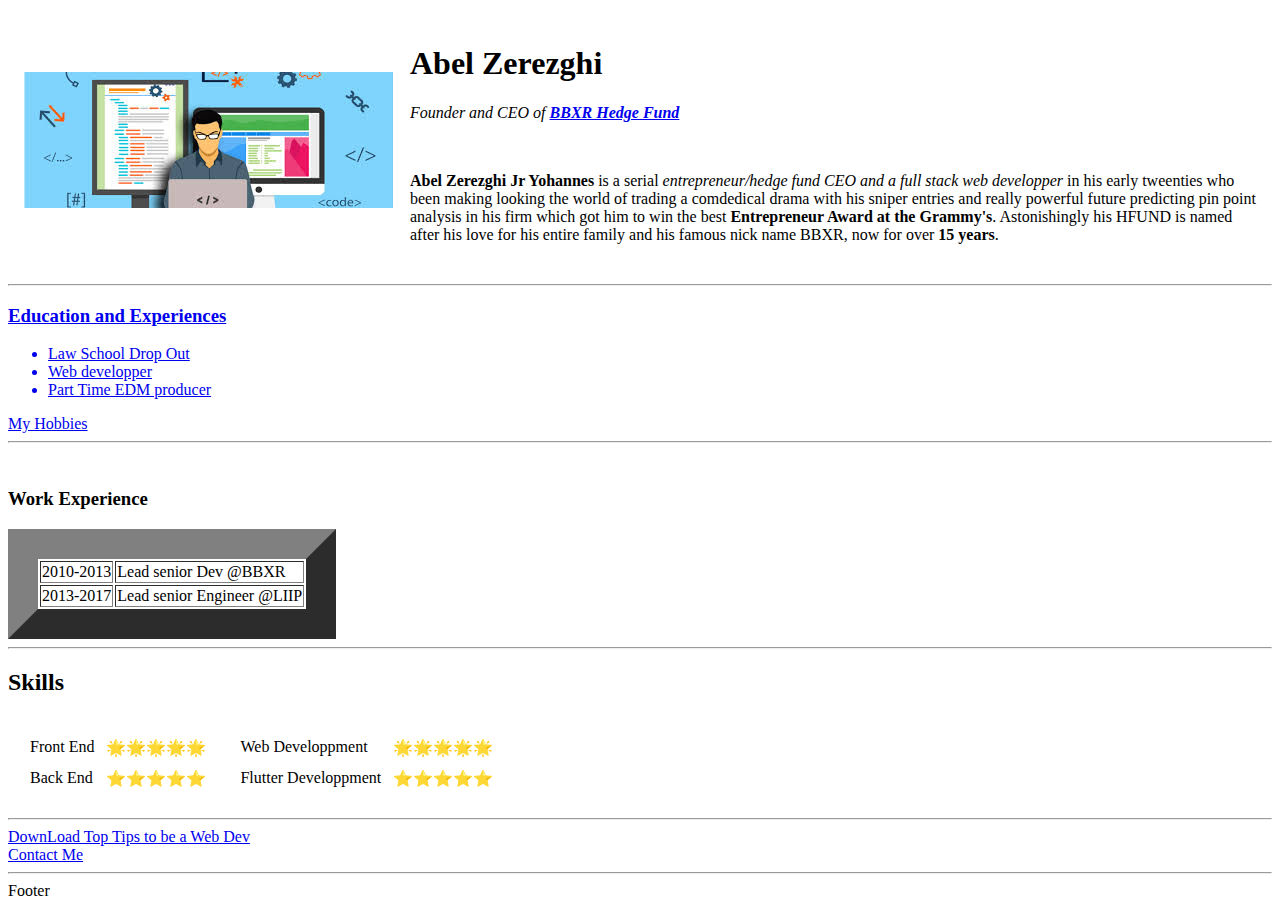
==== index.html @ 3e800be5 "Add initial cv website files" ====
<!DOCTYPE html>
<html lang="en" dir="ltr">

<head>
  <meta charset="utf-8">
  <title>Abel's Personal Site</title>
</head>

<body>
  <table cellspacing="15px">
    <tr>

      <a href="https://www.w3schools.com/howto/howto_html_download_link.asp">
        <td><img src="download.jpeg" alt="Abel profile picture">
      </a> </td>
      <td>

        <h1>Abel Zerezghi</h1>
        <p>
          <em>Founder and CEO of <strong><a href="https://www.instagram.com/4abel/">BBXR Hedge Fund</a></strong></em>
        </p>
        <br>
        <p><strong>Abel Zerezghi Jr Yohannes</strong>
          is a serial <em>entrepreneur/hedge fund CEO and
            a full stack web developper</em>
          in his early tweenties who been making looking
          the world of trading a comdedical drama with his
          sniper entries and really powerful future predicting
          pin point analysis in his firm which got him to win the best <strong>Entrepreneur Award at the Grammy's</strong>. Astonishingly his HFUND is named after his
          love for his entire family and his famous nick name BBXR,
          now for over <strong>15 years</strong>.
        </p>
      </td>
    </tr>
  </table>
  <hr>
  <h3>Education and Experiences</h3>
  <ul>
    <li>Law School Drop Out</li>
    <li>Web developper</li>
    <li>Part Time EDM producer</li>
  </ul>
  <a href="Hobbies.html">My Hobbies</a>
<hr>
  <br>
  <h3>Work Experience</h3>
  <table border="30px">

    <tr>
      <td>2010-2013</td>
      <td>Lead senior Dev @BBXR</td>
    </tr>
    <tr>
      <td>2013-2017</td>
      <td>Lead senior Engineer @LIIP</td>
    </tr>
  </table>
  <hr>
  <h2>Skills</h2>

  <table cellspacing="10px">
    <tr>
      <td>
        <table cellspacing="10px">
          <tr>
            <td>Front End</td>
            <td>🌟🌟🌟🌟🌟</td>
          </tr>
          <tr>
            <td>Back End</td>
            <td>⭐️⭐️⭐️⭐️⭐️</td>
          </tr>
        </table>
      </td>
      <td>
        <table cellspacing="10px">
          <tr>
            <td>Web Developpment</td>
            <td>🌟🌟🌟🌟🌟</td>
          </tr>
          <tr>
            <td>Flutter Developpment</td>
            <td>⭐️⭐️⭐️⭐️⭐️</td>
          </tr>
        </table>
      </td>
    </tr>
  </table>







  <hr>
  <a download href="https://web.stanford.edu/group/csp/cs21/htmlcheatsheet.pdf">DownLoad Top Tips to be a Web Dev</a>
  <br>
  <a href="Contact.html">Contact Me</a>
  <hr>
  <footer>
    Footer
  </footer>
</body>

</html>
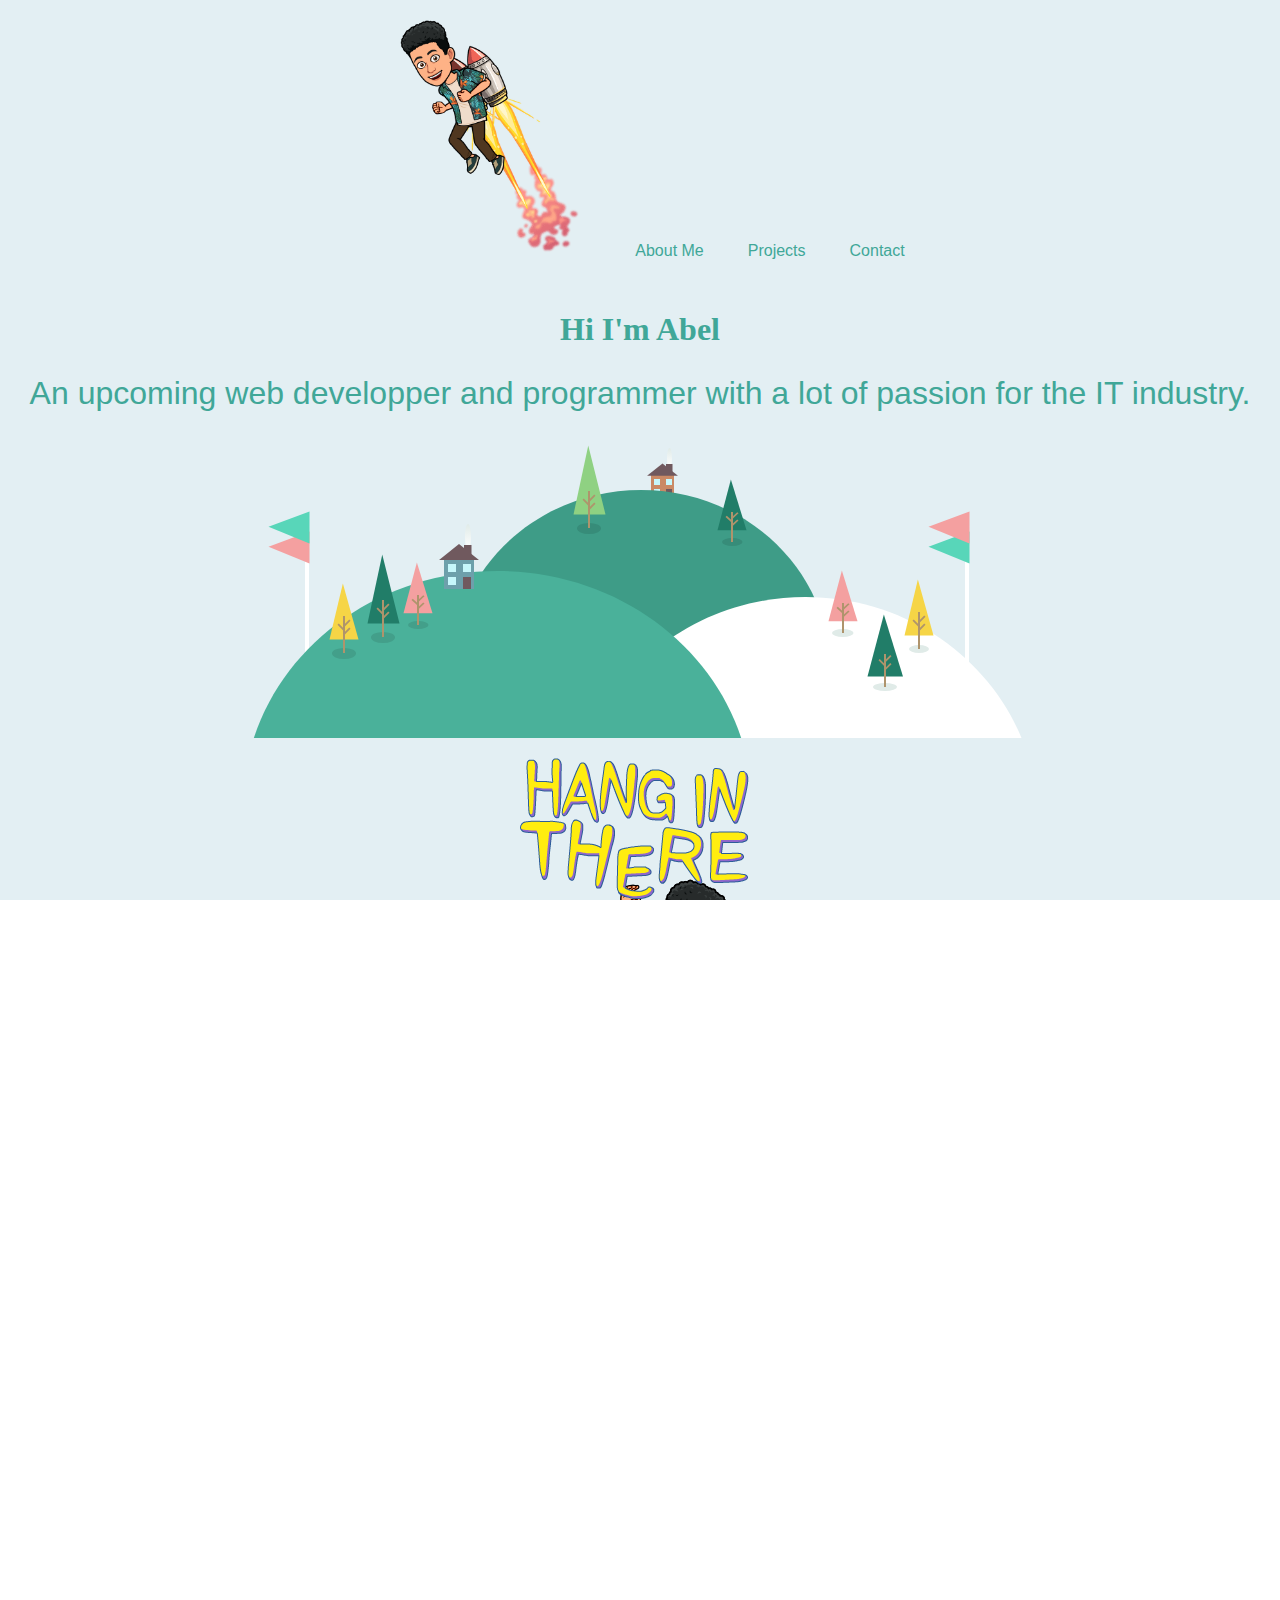
==== commit f5c4841f: "Add files via upload" ====
--- a/index.html
+++ b/index.html
@@ -3,104 +3,66 @@
 
 <head>
   <meta charset="utf-8">
-  <title>Abel's Personal Site</title>
+  <title>Abel Zerezgh</title>
+  <link rel="stylesheet" href="style.css">
+  <link rel="icon" href="favicon.ico">
 </head>
 
+
 <body>
-  <table cellspacing="15px">
-    <tr>
 
-      <a href="https://www.w3schools.com/howto/howto_html_download_link.asp">
-        <td><img src="download.jpeg" alt="Abel profile picture">
-      </a> </td>
-      <td>
+  <div class="navbar">
+    <img class="profile-pic" src="rocket.png" alt="Abel's profile">
+    <a  href=#htext>About Me</a>
+    <a href="#mskills">Projects</a>
+    <a href="#ctct">Contact</a>
 
-        <h1>Abel Zerezghi</h1>
-        <p>
-          <em>Founder and CEO of <strong><a href="https://www.instagram.com/4abel/">BBXR Hedge Fund</a></strong></em>
-        </p>
-        <br>
-        <p><strong>Abel Zerezghi Jr Yohannes</strong>
-          is a serial <em>entrepreneur/hedge fund CEO and
-            a full stack web developper</em>
-          in his early tweenties who been making looking
-          the world of trading a comdedical drama with his
-          sniper entries and really powerful future predicting
-          pin point analysis in his firm which got him to win the best <strong>Entrepreneur Award at the Grammy's</strong>. Astonishingly his HFUND is named after his
-          love for his entire family and his famous nick name BBXR,
-          now for over <strong>15 years</strong>.
-        </p>
-      </td>
-    </tr>
-  </table>
-  <hr>
-  <h3>Education and Experiences</h3>
-  <ul>
-    <li>Law School Drop Out</li>
-    <li>Web developper</li>
-    <li>Part Time EDM producer</li>
-  </ul>
-  <a href="Hobbies.html">My Hobbies</a>
-<hr>
-  <br>
-  <h3>Work Experience</h3>
-  <table border="30px">
+  </div>
 
-    <tr>
-      <td>2010-2013</td>
-      <td>Lead senior Dev @BBXR</td>
-    </tr>
-    <tr>
-      <td>2013-2017</td>
-      <td>Lead senior Engineer @LIIP</td>
-    </tr>
-  </table>
-  <hr>
-  <h2>Skills</h2>
+  <div class="top-container">
 
-  <table cellspacing="10px">
-    <tr>
-      <td>
-        <table cellspacing="10px">
-          <tr>
-            <td>Front End</td>
-            <td>🌟🌟🌟🌟🌟</td>
-          </tr>
-          <tr>
-            <td>Back End</td>
-            <td>⭐️⭐️⭐️⭐️⭐️</td>
-          </tr>
-        </table>
-      </td>
-      <td>
-        <table cellspacing="10px">
-          <tr>
-            <td>Web Developpment</td>
-            <td>🌟🌟🌟🌟🌟</td>
-          </tr>
-          <tr>
-            <td>Flutter Developpment</td>
-            <td>⭐️⭐️⭐️⭐️⭐️</td>
-          </tr>
-        </table>
-      </td>
-    </tr>
-  </table>
+    <h1  class="headertext">Hi I'm Abel</h1>
+    <h2 class="headertext">An upcoming web developper and programmer with a lot of passion for the IT industry.</h2>
+    <img src="land.svg" alt="land-image">
+  </div>
 
 
+  <div id="htext" class="middle-container">
+    <div class="profile">
+      <img src="hangin.png" alt="Abel's profile picture">
+      <h2>Hello again.</h2>
+      <p class="intro">I'm a web designer / developer based in Geneva, Switzerland. I have a passion for web design and love to create for web and mobile devices.</p>
+    </div>
+    <hr>
+    <div class="skills">
+      <h2 id="mskills">My Skills.</h2>
+      <div class="skill-row">
+        <img class="skill1" src="office.png" alt="Abel working on his projects">
+        <h3>Design what you want.</h3>
+        <p>I like to keep it simple. My goals are to focus on typography, content and conveying the message that you want to send.</p>
+      </div>
+      <div class="skill-row">
+        <img class="skill2" src="hehe.png" alt="Abel is a cool guy with awesome skills on IT tech">
+        <h3>Develop what you need.</h3>
+        <p>I'm a developer, so I know how to create your website to run across devices using the latest technologies available.</p>
+      </div>
+    </div>
+    <hr>
+    <div class="contact-me">
+      <h2 id="ctct" >Get In Touch</h2>
+      <h3>I’m currently available for an internship or freelance work.</h3>
+      <p class="contactmessage">If you have a project that you want to get started, think you need my help with something or just fancy saying hey, then get in touch.</p>
+      <a class="btn" href="mailto:babixer@gmail.com">MESSAGE ME</a>
+    </div>
+  </div>
 
 
-
-
-
-  <hr>
-  <a download href="https://web.stanford.edu/group/csp/cs21/htmlcheatsheet.pdf">DownLoad Top Tips to be a Web Dev</a>
-  <br>
-  <a href="Contact.html">Contact Me</a>
-  <hr>
-  <footer>
-    Footer
-  </footer>
+  <div class="bottom-container">
+    <a class="footer-link" href="https://www.linkedin.com/in/abelze">LinkedIn</a>
+    <a class="footer-link" href="https://twitter.com/babixer">Twitter</a>
+    <a class="footer-link" href="index.html">Website</a>
+    <p>© 2019<a href="index.html">Abel Zerezghi</a>By BBXR</p>
+  </div>
 </body>
 
 </html>
--- a/style.css
+++ b/style.css
@@ -0,0 +1,150 @@
+html, body {
+  width: 100%;
+  height: 100%;
+  margin: 0px;
+  padding: 0px;
+  overflow-x: hidden;
+}
+
+/*this code above searched from stack overflow to control white space to the right*/
+body {
+  margin: 0;
+  text-align: center;
+  font-family: 'Cormorant Garamond', serif;
+
+}
+
+h1 {
+  color: #40a798;
+  font-family: 'Abril Fatface', cursive;
+  font-size: 5.625rem;
+  margin: 50px auto 0 auto;
+}
+
+h2 {
+  color: #40a798;
+  font-family: 'Russo One', sans-serif;
+  font-size: 2.5rem;
+  font-weight: normal;
+}
+
+h3 {
+  color: #40a798;
+  font-family: 'Russo One', sans-serif;
+}
+
+hr {
+  border: dotted #40a798 6px;
+  border-bottom: none;
+  width: 6%;
+  margin: 100px auto;
+}
+
+a {
+  color: #40a798;
+  font-family: "Montserrat", sans-serif;
+  margin: 10px 20px;
+  text-decoration: none;
+}
+
+p {
+  font-family: 'Titillium Web', sans-serif;
+  color: #52575d;
+  text-align: center;
+  padding: 7% 15%;
+  width: 75%;
+}
+
+.navbar {
+  background-color: #e3eff3;
+  margin: 0;
+  padding: 0;
+
+}
+
+.profile-pic {
+  background-color: #e3eff3;
+  border-left: 2px;
+  height: 40%;
+  width: 20%;
+  margin-left: 0;
+}
+
+.headertext {
+  font-size: 2rem;
+}
+
+.intro {
+  width: 75%;
+  margin: auto;
+}
+
+.top-container {
+  background-color: #e3eff3;
+  position: relative;
+  padding-top: 1px;
+}
+
+.middle-container {
+  background-color: #e3eff3;
+  font-family: 'Cormorant Garamond', serif;
+  padding: 50px 50px50px 50px;
+
+}
+
+.bottom-container {
+  background-color: #66BFBF;
+  color: #EAF6F6;
+  font-family: 'Titillium Web', sans-serif;
+  position: relative;
+  padding: 100px 100px;
+}
+
+.skill-row {
+  width: 50%;
+  margin: 100px auto 100px auto;
+  text-align: left;
+  line-height: 2;
+}
+
+.skill1 {
+  width: 45%;
+  float: left;
+  margin-right: 30px;
+}
+
+.skill2 {
+  width: 45%;
+  float: right;
+  margin-right: 30px;
+}
+
+.contactmessage {
+  width: 75%;
+  margin: 40px auto 60px;
+}
+
+.btn {
+  background-color: #66BFBF;
+  border: none;
+  color: #EAF6F6;
+  padding: 16px 32px;
+  text-align: center;
+  text-decoration: none;
+  display: inline-block;
+  font-size: 20px;
+}
+
+.btn:hover {
+  color: #071a52;
+}
+
+a:hover {
+  color: #EAF6F6;
+}
+
+.projects{
+  background-color: #e3eff3;
+  font-family: 'Cormorant Garamond', serif;
+  padding: 50px 50px50px 50px;
+}
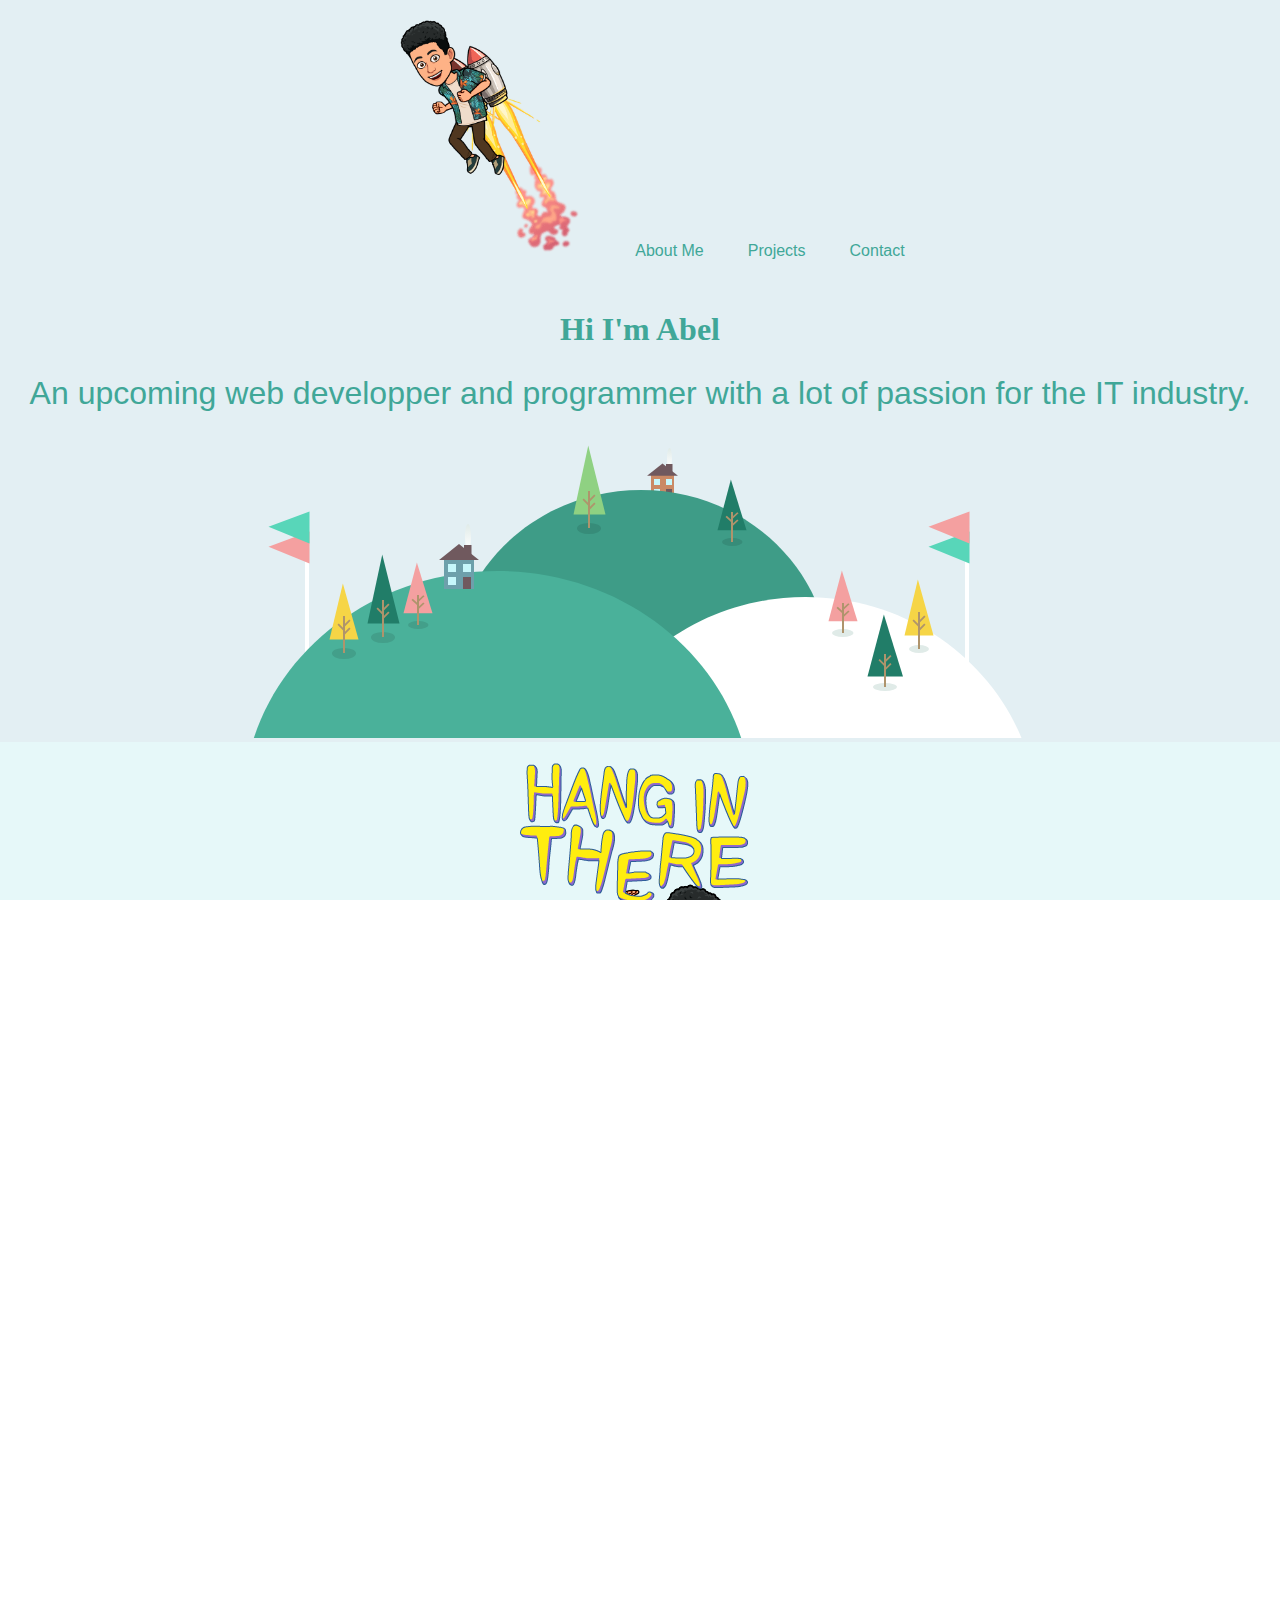
==== commit 3e018a9f: "Add files via upload" ====
--- a/index.html
+++ b/index.html
@@ -31,26 +31,26 @@
     <div class="profile">
       <img src="hangin.png" alt="Abel's profile picture">
       <h2>Hello again.</h2>
-      <p class="intro">I'm a web designer / developer based in Geneva, Switzerland. I have a passion for web design and love to create for web and mobile devices.</p>
+      <p class="intro">I'm a web designer / developer student based in Geneva, Switzerland. I have a passion for web design and love to create for web and mobile devices. Also I love new challenges and learning new skills.</p>
     </div>
     <hr>
     <div class="skills">
       <h2 id="mskills">My Skills.</h2>
       <div class="skill-row">
         <img class="skill1" src="office.png" alt="Abel working on his projects">
-        <h3>Design what you want.</h3>
-        <p>I like to keep it simple. My goals are to focus on typography, content and conveying the message that you want to send.</p>
+        <h3>Design what you want</h3>
+        <p>I like to keep it simple. My goals are to focus on typography, content and conveying the message that you want to send. Also I like to perfect the technical side so that it'll be easier for you to understand the process of web developement.</p>
       </div>
       <div class="skill-row">
         <img class="skill2" src="hehe.png" alt="Abel is a cool guy with awesome skills on IT tech">
-        <h3>Develop what you need.</h3>
+        <h3>Develop what you need</h3>
         <p>I'm a developer, so I know how to create your website to run across devices using the latest technologies available.</p>
       </div>
     </div>
     <hr>
     <div class="contact-me">
       <h2 id="ctct" >Get In Touch</h2>
-      <h3>I’m currently available for an internship or freelance work.</h3>
+      <h3>I’m currently available for an internship to further develop my skills into a fullstack developper.</h3>
       <p class="contactmessage">If you have a project that you want to get started, think you need my help with something or just fancy saying hey, then get in touch.</p>
       <a class="btn" href="mailto:babixer@gmail.com">MESSAGE ME</a>
     </div>
@@ -59,9 +59,9 @@
 
   <div class="bottom-container">
     <a class="footer-link" href="https://www.linkedin.com/in/abelze">LinkedIn</a>
-    <a class="footer-link" href="https://twitter.com/babixer">Twitter</a>
+    <a class="footer-link" href="https://instagram.com/4abel">Instagram</a>
     <a class="footer-link" href="index.html">Website</a>
-    <p>© 2019<a href="index.html">Abel Zerezghi</a>By BBXR</p>
+    <p>© 2019<a href="index.html">Abel Zerezghi</a></p>
   </div>
 </body>
 
--- a/style.css
+++ b/style.css
@@ -11,6 +11,7 @@
   margin: 0;
   text-align: center;
   font-family: 'Cormorant Garamond', serif;
+  background-color: #fff;
 
 }
 
@@ -86,9 +87,9 @@
 }
 
 .middle-container {
-  background-color: #e3eff3;
+  background-color: #e6f8f9;
   font-family: 'Cormorant Garamond', serif;
-  padding: 50px 50px50px 50px;
+  padding: 5px;
 
 }
 
@@ -102,9 +103,10 @@
 
 .skill-row {
   width: 50%;
-  margin: 100px auto 100px auto;
+  margin: 50px auto 10px auto;
   text-align: left;
   line-height: 2;
+  padding: 100px 200px;
 }
 
 .skill1 {
@@ -144,7 +146,8 @@
 }
 
 .projects{
-  background-color: #e3eff3;
+  background-color: #fff;
   font-family: 'Cormorant Garamond', serif;
   padding: 50px 50px50px 50px;
+  text-align: center;
 }
